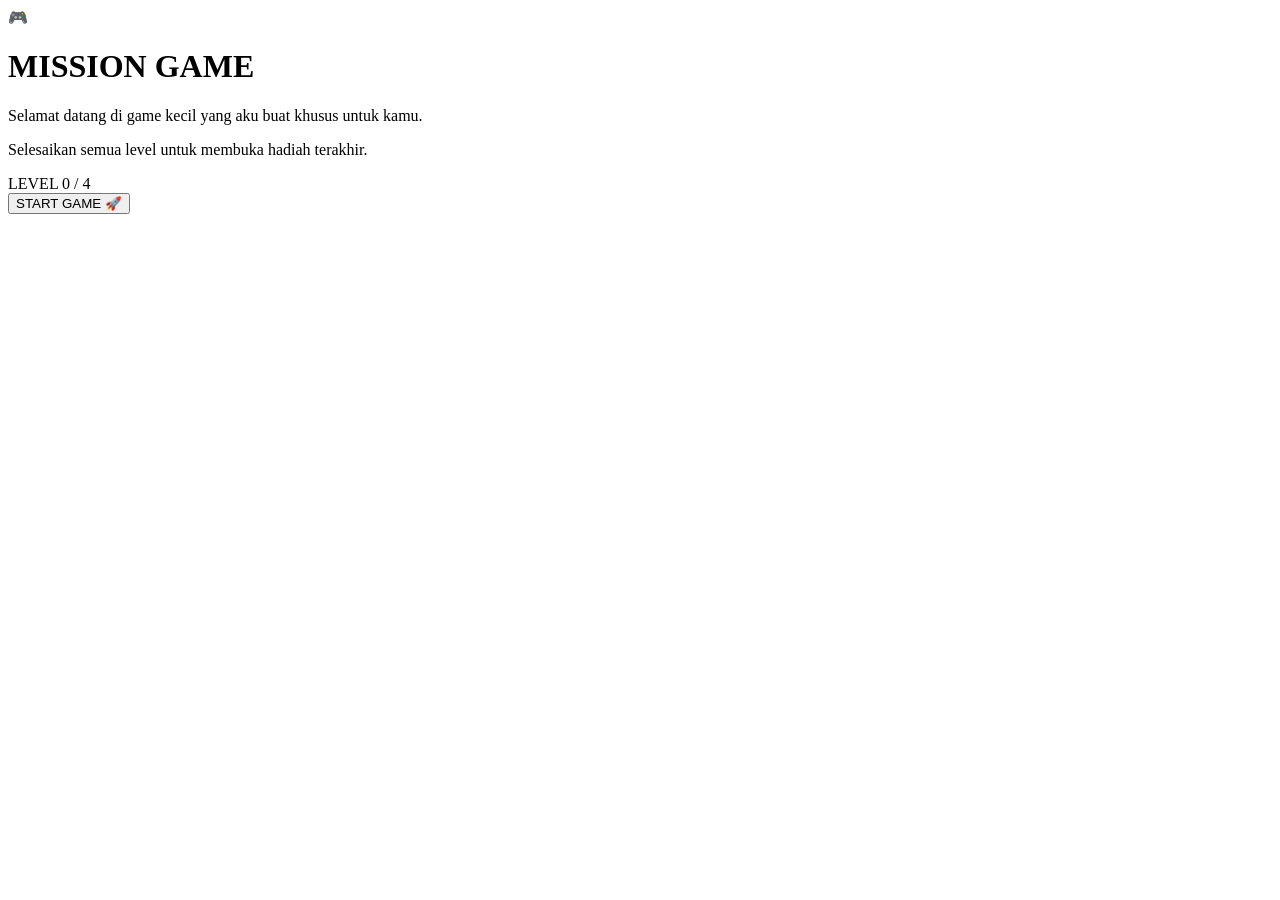
==== index.html @ bd875634 "Add files via upload" ====
<!DOCTYPE html>
<html>
<head>
<meta charset="UTF-8">
<title>Mission Game</title>
<link rel="stylesheet" href="css/style.css">
<script src="js/script.js"></script>
<link href="https://fonts.googleapis.com/css2?family=Fredoka:wght@400;600&family=Press+Start+2P&display=swap" rel="stylesheet">
</head>

<body>

<div class="container">

<div class="icon">🎮</div>

<h1>MISSION GAME</h1>

<p>
Selamat datang di game kecil yang aku buat khusus untuk kamu.
</p>

<p>
Selesaikan semua level untuk membuka hadiah terakhir.
</p>

<div class="progress">LEVEL 0 / 4</div>

<a href="intro.html">
<button>START GAME 🚀</button>
</a>

</div>

</body>
</html>
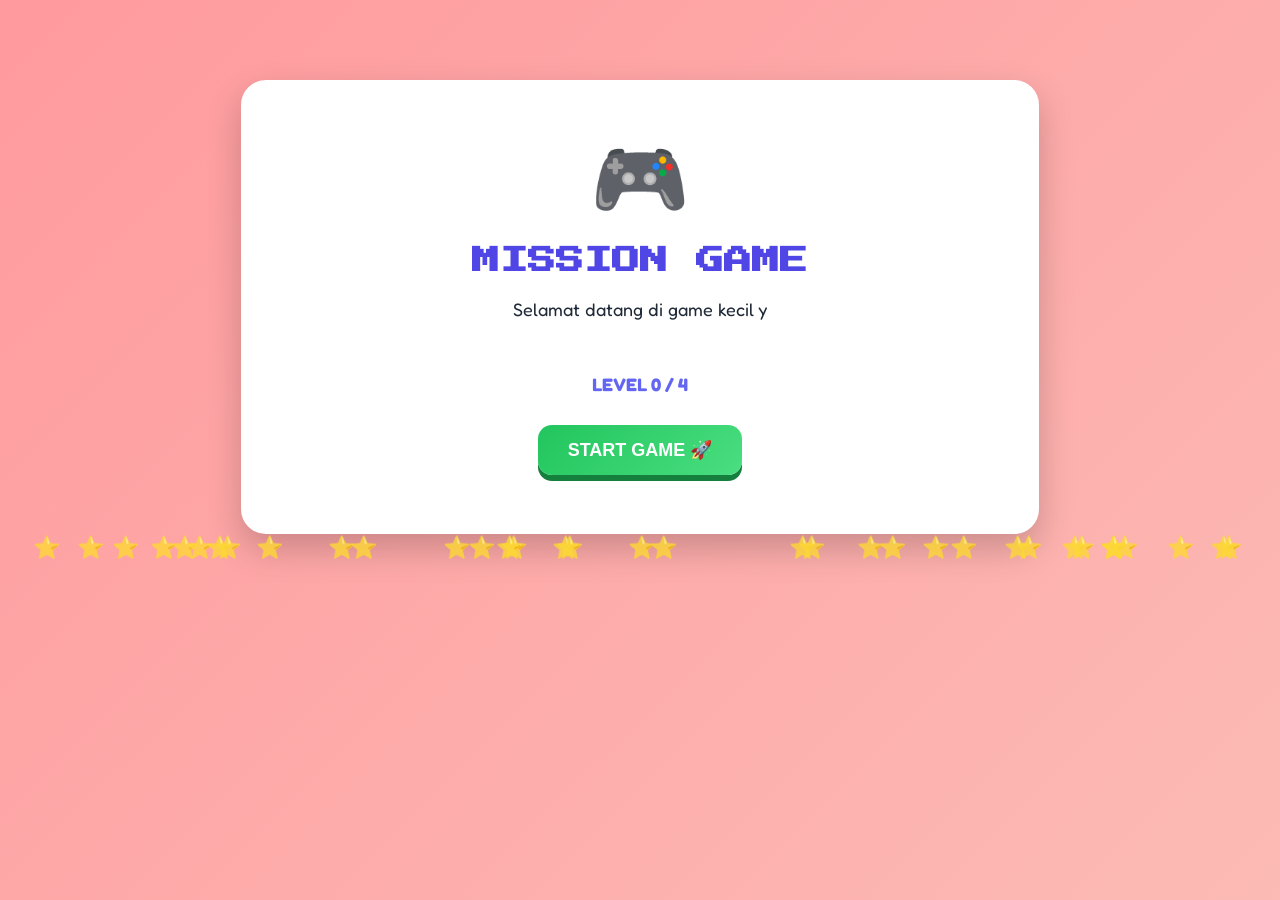
==== commit 548b8e48: "Update index.html" ====
--- a/index.html
+++ b/index.html
@@ -1,36 +1,42 @@
 <!DOCTYPE html>
-<html>
+<html lang="id">
 <head>
 <meta charset="UTF-8">
 <title>Mission Game</title>
 <link rel="stylesheet" href="css/style.css">
-<script src="js/script.js"></script>
+<script src="js/script.js" defer></script>
 <link href="https://fonts.googleapis.com/css2?family=Fredoka:wght@400;600&family=Press+Start+2P&display=swap" rel="stylesheet">
+<style>
+body {text-align:center; margin:0; padding-top:80px; font-family:'Fredoka',sans-serif; color:#1f2937; overflow-x:hidden;}
+.container{width:85%;max-width:700px;margin:auto;background:white;padding:45px;border-radius:25px;box-shadow:0 15px 35px rgba(0,0,0,0.2);}
+.character{font-size:80px; display:block; margin-bottom:20px; animation: floatChar 3s ease-in-out infinite alternate;}
+@keyframes floatChar{0%{transform:translateY(0);}100%{transform:translateY(-15px);}}
+#typedText{font-size:18px; line-height:1.6; margin-top:20px; min-height:60px;}
+button{padding:14px 30px; font-size:18px; border:none; border-radius:14px; margin:10px; cursor:pointer; background:linear-gradient(135deg,#22c55e,#4ade80); color:white; font-weight:bold; transition:0.3s; box-shadow:0 6px 0 #15803d;}
+button:hover{transform:translateY(-3px); box-shadow:0 6px 10px rgba(0,0,0,0.2);}
+@media(max-width:600px){.character{font-size:60px;}#typedText{font-size:16px;}button{font-size:16px;padding:12px 25px;}}
+.star{position:absolute; font-size:22px; animation:float 7s linear infinite; opacity:0.8;}
+@keyframes float{0%{transform:translateY(100vh);}100%{transform:translateY(-120px);}}
+</style>
 </head>
-
 <body>
 
 <div class="container">
-
-<div class="icon">🎮</div>
-
-<h1>MISSION GAME</h1>
-
-<p>
-Selamat datang di game kecil yang aku buat khusus untuk kamu.
-</p>
-
-<p>
-Selesaikan semua level untuk membuka hadiah terakhir.
-</p>
-
-<div class="progress">LEVEL 0 / 4</div>
-
-<a href="intro.html">
-<button>START GAME 🚀</button>
-</a>
-
+  <div class="character">🎮</div>
+  <h1>MISSION GAME</h1>
+  <p id="typedText"></p>
+  <div class="progress">LEVEL 0 / 4</div>
+  <a href="intro.html"><button>START GAME 🚀</button></a>
 </div>
 
+<script>
+// typing
+const text0="Selamat datang di game kecil yang aku buat khusus untuk kamu. Selesaikan semua level untuk membuka hadiah terakhir.";
+let j=0; const typedText0=document.getElementById("typedText");
+function type0(){if(j<text0.length){typedText0.innerHTML+=text0.charAt(j);j++;setTimeout(type0,40);}} type0();
+
+// stars
+for(let i=0;i<15;i++){let star=document.createElement("div"); star.innerHTML="⭐"; star.className="star"; star.style.left=Math.random()*100+"vw"; star.style.animationDuration=(Math.random()*5+5)+"s"; document.body.appendChild(star);}
+</script>
 </body>
-</html>+</html>
--- a/css/style.css
+++ b/css/style.css
@@ -0,0 +1,120 @@
+body{
+background: linear-gradient(135deg,#ff9a9e,#fad0c4,#a18cd1);
+background-size: 400% 400%;
+animation: gradientMove 10s ease infinite;
+font-family:'Fredoka',sans-serif;
+text-align:center;
+margin:0;
+padding-top:80px;
+color:#1f2937;
+overflow-x:hidden;
+}
+
+@keyframes gradientMove{
+0%{background-position:0% 50%;}
+50%{background-position:100% 50%;}
+100%{background-position:0% 50%;}
+}
+
+.container{
+width:85%;
+max-width:700px;
+margin:auto;
+background:white;
+padding:45px;
+border-radius:25px;
+box-shadow:0 15px 35px rgba(0,0,0,0.2);
+border:4px solid #ffffff;
+}
+
+h1{
+font-family:'Press Start 2P',cursive;
+font-size:28px;
+margin-bottom:15px;
+color:#4f46e5;
+}
+
+h2{
+font-size:26px;
+color:#1f2937;
+}
+
+p{
+font-size:18px;
+line-height:1.6;
+}
+
+.progress{
+font-weight:bold;
+margin-bottom:20px;
+color:#6366f1;
+font-size:18px;
+}
+
+button{
+padding:14px 30px;
+font-size:18px;
+border:none;
+border-radius:14px;
+margin:10px;
+cursor:pointer;
+background:linear-gradient(135deg,#22c55e,#4ade80);
+color:white;
+font-weight:bold;
+transition:0.3s;
+box-shadow:0 6px 0 #15803d;
+}
+
+body{
+background-size:400% 400%;
+animation:gradientMove 12s ease infinite;
+}
+
+@keyframes gradientMove{
+0%{background-position:0% 50%;}
+50%{background-position:100% 50%;}
+100%{background-position:0% 50%;}
+}
+
+button:hover{
+transform:translateY(-3px);
+}
+
+button:active{
+transform:translateY(3px);
+box-shadow:0 2px 0 #15803d;
+}
+
+.noButton{
+background:linear-gradient(135deg,#ef4444,#f87171);
+box-shadow:0 6px 0 #991b1b;
+}
+
+.icon{
+font-size:65px;
+margin-bottom:10px;
+}
+
+.star{
+position:absolute;
+font-size:22px;
+animation:float 7s linear infinite;
+opacity:0.8;
+}
+
+@keyframes float{
+0%{transform:translateY(100vh);}
+100%{transform:translateY(-120px);}
+}
+
+.heart{
+position:absolute;
+font-size:30px;
+animation:fall 5s linear infinite;
+}
+
+@keyframes fall{
+0%{transform:translateY(-100px);}
+100%{transform:translateY(100vh);}
+}
+
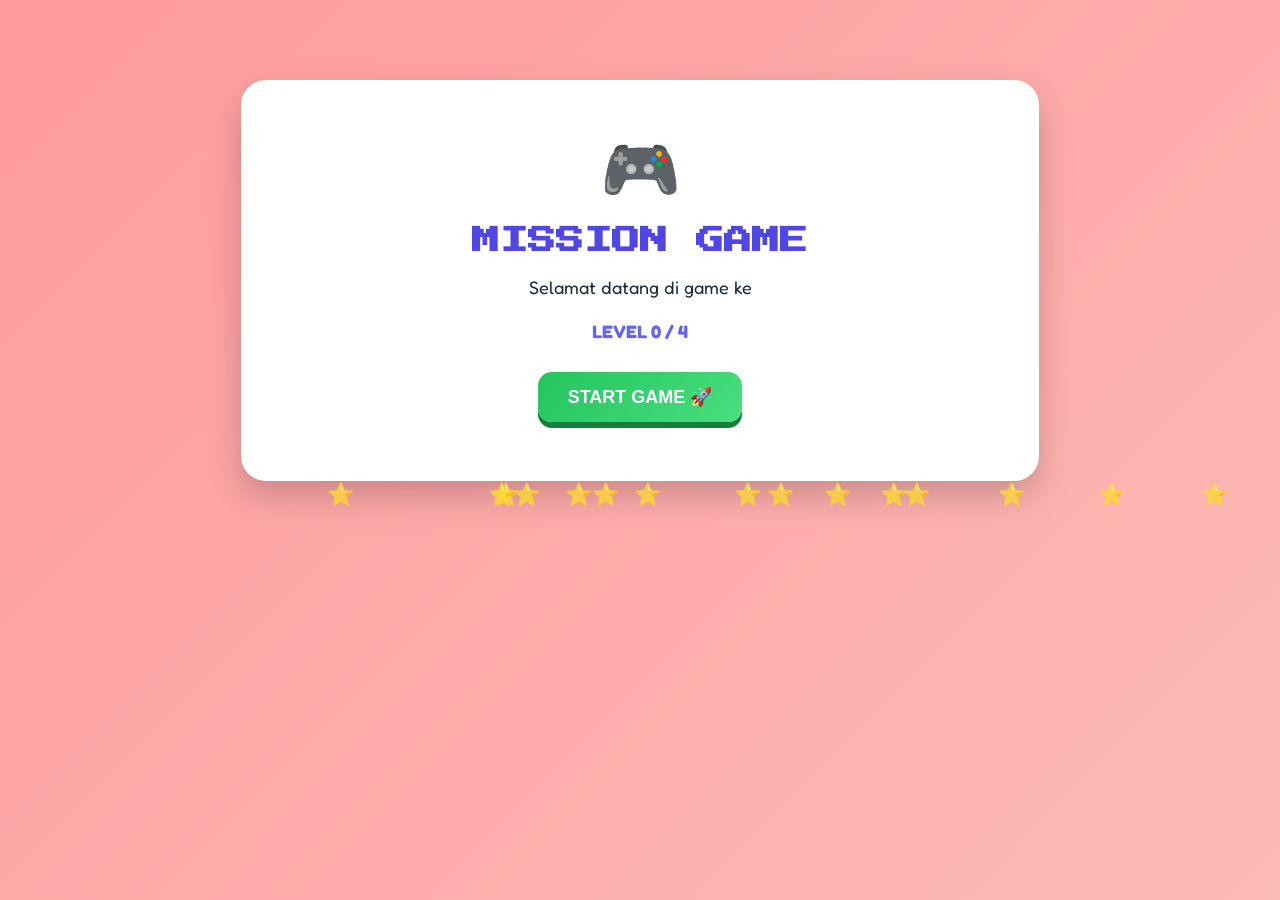
==== commit d52eead9: "Update index.html" ====
--- a/index.html
+++ b/index.html
@@ -1,42 +1,76 @@
 <!DOCTYPE html>
 <html lang="id">
 <head>
-<meta charset="UTF-8">
-<title>Mission Game</title>
-<link rel="stylesheet" href="css/style.css">
-<script src="js/script.js" defer></script>
-<link href="https://fonts.googleapis.com/css2?family=Fredoka:wght@400;600&family=Press+Start+2P&display=swap" rel="stylesheet">
-<style>
-body {text-align:center; margin:0; padding-top:80px; font-family:'Fredoka',sans-serif; color:#1f2937; overflow-x:hidden;}
-.container{width:85%;max-width:700px;margin:auto;background:white;padding:45px;border-radius:25px;box-shadow:0 15px 35px rgba(0,0,0,0.2);}
-.character{font-size:80px; display:block; margin-bottom:20px; animation: floatChar 3s ease-in-out infinite alternate;}
-@keyframes floatChar{0%{transform:translateY(0);}100%{transform:translateY(-15px);}}
-#typedText{font-size:18px; line-height:1.6; margin-top:20px; min-height:60px;}
-button{padding:14px 30px; font-size:18px; border:none; border-radius:14px; margin:10px; cursor:pointer; background:linear-gradient(135deg,#22c55e,#4ade80); color:white; font-weight:bold; transition:0.3s; box-shadow:0 6px 0 #15803d;}
-button:hover{transform:translateY(-3px); box-shadow:0 6px 10px rgba(0,0,0,0.2);}
-@media(max-width:600px){.character{font-size:60px;}#typedText{font-size:16px;}button{font-size:16px;padding:12px 25px;}}
-.star{position:absolute; font-size:22px; animation:float 7s linear infinite; opacity:0.8;}
-@keyframes float{0%{transform:translateY(100vh);}100%{transform:translateY(-120px);}}
-</style>
+    <meta charset="UTF-8">
+    <meta name="viewport" content="width=device-width, initial-scale=1.0">
+    <title>Mission Game - Level 0</title>
+    
+    <link rel="stylesheet" href="css/style.css">
+    
+    <script src="js/script.js" defer></script>
+    
+    <link href="https://fonts.googleapis.com/css2?family=Fredoka:wght@400;600&family=Press+Start+2P&display=swap" rel="stylesheet">
 </head>
 <body>
 
-<div class="container">
-  <div class="character">🎮</div>
-  <h1>MISSION GAME</h1>
-  <p id="typedText"></p>
-  <div class="progress">LEVEL 0 / 4</div>
-  <a href="intro.html"><button>START GAME 🚀</button></a>
-</div>
+    <audio id="bgMusic" loop>
+        <source src="audio/romantic.mp3" type="audio/mpeg">
+    </audio>
 
-<script>
-// typing
-const text0="Selamat datang di game kecil yang aku buat khusus untuk kamu. Selesaikan semua level untuk membuka hadiah terakhir.";
-let j=0; const typedText0=document.getElementById("typedText");
-function type0(){if(j<text0.length){typedText0.innerHTML+=text0.charAt(j);j++;setTimeout(type0,40);}} type0();
+    <div class="container">
+        <div class="icon">🎮</div>
+        
+        <h1>MISSION GAME</h1>
+        
+        <p id="typedText"></p>
+        
+        <div class="progress">LEVEL 0 / 4</div>
+        
+        <button onclick="mulaiGame()">START GAME 🚀</button>
+    </div>
 
-// stars
-for(let i=0;i<15;i++){let star=document.createElement("div"); star.innerHTML="⭐"; star.className="star"; star.style.left=Math.random()*100+"vw"; star.style.animationDuration=(Math.random()*5+5)+"s"; document.body.appendChild(star);}
-</script>
+    <script>
+        // 1. Logic Efek Mengetik
+        const text0 = "Selamat datang di game kecil yang aku buat khusus untuk kamu. Selesaikan semua level untuk membuka hadiah terakhir.";
+        let j = 0; 
+        const typedText0 = document.getElementById("typedText");
+        
+        function type0(){
+            if(j < text0.length){
+                typedText0.innerHTML += text0.charAt(j);
+                j++;
+                setTimeout(type0, 45);
+            }
+        } 
+        window.onload = type0;
+
+        // 2. Logic Bintang (Hanya muncul di halaman ini)
+        for(let i=0; i<15; i++){
+            let star = document.createElement("div"); 
+            star.innerHTML = "⭐"; 
+            star.className = "star"; 
+            star.style.left = Math.random() * 100 + "vw"; 
+            star.style.animationDuration = (Math.random() * 5 + 5) + "s"; 
+            document.body.appendChild(star);
+        }
+
+        // 3. Logic Pindah Page & Musik
+        function mulaiGame() {
+            const music = document.getElementById("bgMusic");
+            
+            music.play().then(() => {
+                // Simpan status musik di browser
+                localStorage.setItem("musikAktif", "true");
+                localStorage.setItem("musicCurrentTime", 0);
+                
+                setTimeout(() => {
+                    window.location.href = "intro.html";
+                }, 500);
+            }).catch(error => {
+                console.log("Autoplay dicegah, memindahkan halaman...");
+                window.location.href = "intro.html";
+            });
+        }
+    </script>
 </body>
 </html>
--- a/css/style.css
+++ b/css/style.css
@@ -1,120 +1,120 @@
-body{
-background: linear-gradient(135deg,#ff9a9e,#fad0c4,#a18cd1);
-background-size: 400% 400%;
-animation: gradientMove 10s ease infinite;
-font-family:'Fredoka',sans-serif;
-text-align:center;
-margin:0;
-padding-top:80px;
-color:#1f2937;
-overflow-x:hidden;
-}
-
-@keyframes gradientMove{
-0%{background-position:0% 50%;}
-50%{background-position:100% 50%;}
-100%{background-position:0% 50%;}
-}
-
-.container{
-width:85%;
-max-width:700px;
-margin:auto;
-background:white;
-padding:45px;
-border-radius:25px;
-box-shadow:0 15px 35px rgba(0,0,0,0.2);
-border:4px solid #ffffff;
-}
-
-h1{
-font-family:'Press Start 2P',cursive;
-font-size:28px;
-margin-bottom:15px;
-color:#4f46e5;
-}
-
-h2{
-font-size:26px;
-color:#1f2937;
-}
-
-p{
-font-size:18px;
-line-height:1.6;
-}
-
-.progress{
-font-weight:bold;
-margin-bottom:20px;
-color:#6366f1;
-font-size:18px;
-}
-
-button{
-padding:14px 30px;
-font-size:18px;
-border:none;
-border-radius:14px;
-margin:10px;
-cursor:pointer;
-background:linear-gradient(135deg,#22c55e,#4ade80);
-color:white;
-font-weight:bold;
-transition:0.3s;
-box-shadow:0 6px 0 #15803d;
-}
-
-body{
-background-size:400% 400%;
-animation:gradientMove 12s ease infinite;
-}
-
-@keyframes gradientMove{
-0%{background-position:0% 50%;}
-50%{background-position:100% 50%;}
-100%{background-position:0% 50%;}
-}
-
-button:hover{
-transform:translateY(-3px);
-}
-
-button:active{
-transform:translateY(3px);
-box-shadow:0 2px 0 #15803d;
-}
-
-.noButton{
-background:linear-gradient(135deg,#ef4444,#f87171);
-box-shadow:0 6px 0 #991b1b;
-}
-
-.icon{
-font-size:65px;
-margin-bottom:10px;
-}
-
-.star{
-position:absolute;
-font-size:22px;
-animation:float 7s linear infinite;
-opacity:0.8;
-}
-
-@keyframes float{
-0%{transform:translateY(100vh);}
-100%{transform:translateY(-120px);}
-}
-
-.heart{
-position:absolute;
-font-size:30px;
-animation:fall 5s linear infinite;
-}
-
-@keyframes fall{
-0%{transform:translateY(-100px);}
-100%{transform:translateY(100vh);}
-}
-
+body{
+background: linear-gradient(135deg,#ff9a9e,#fad0c4,#a18cd1);
+background-size: 400% 400%;
+animation: gradientMove 10s ease infinite;
+font-family:'Fredoka',sans-serif;
+text-align:center;
+margin:0;
+padding-top:80px;
+color:#1f2937;
+overflow-x:hidden;
+}
+
+@keyframes gradientMove{
+0%{background-position:0% 50%;}
+50%{background-position:100% 50%;}
+100%{background-position:0% 50%;}
+}
+
+.container{
+width:85%;
+max-width:700px;
+margin:auto;
+background:white;
+padding:45px;
+border-radius:25px;
+box-shadow:0 15px 35px rgba(0,0,0,0.2);
+border:4px solid #ffffff;
+}
+
+h1{
+font-family:'Press Start 2P',cursive;
+font-size:28px;
+margin-bottom:15px;
+color:#4f46e5;
+}
+
+h2{
+font-size:26px;
+color:#1f2937;
+}
+
+p{
+font-size:18px;
+line-height:1.6;
+}
+
+.progress{
+font-weight:bold;
+margin-bottom:20px;
+color:#6366f1;
+font-size:18px;
+}
+
+button{
+padding:14px 30px;
+font-size:18px;
+border:none;
+border-radius:14px;
+margin:10px;
+cursor:pointer;
+background:linear-gradient(135deg,#22c55e,#4ade80);
+color:white;
+font-weight:bold;
+transition:0.3s;
+box-shadow:0 6px 0 #15803d;
+}
+
+body{
+background-size:400% 400%;
+animation:gradientMove 12s ease infinite;
+}
+
+@keyframes gradientMove{
+0%{background-position:0% 50%;}
+50%{background-position:100% 50%;}
+100%{background-position:0% 50%;}
+}
+
+button:hover{
+transform:translateY(-3px);
+}
+
+button:active{
+transform:translateY(3px);
+box-shadow:0 2px 0 #15803d;
+}
+
+.noButton{
+background:linear-gradient(135deg,#ef4444,#f87171);
+box-shadow:0 6px 0 #991b1b;
+}
+
+.icon{
+font-size:65px;
+margin-bottom:10px;
+}
+
+.star{
+position:absolute;
+font-size:22px;
+animation:float 7s linear infinite;
+opacity:0.8;
+}
+
+@keyframes float{
+0%{transform:translateY(100vh);}
+100%{transform:translateY(-120px);}
+}
+
+.heart{
+position:absolute;
+font-size:30px;
+animation:fall 5s linear infinite;
+}
+
+@keyframes fall{
+0%{transform:translateY(-100px);}
+100%{transform:translateY(100vh);}
+}
+
